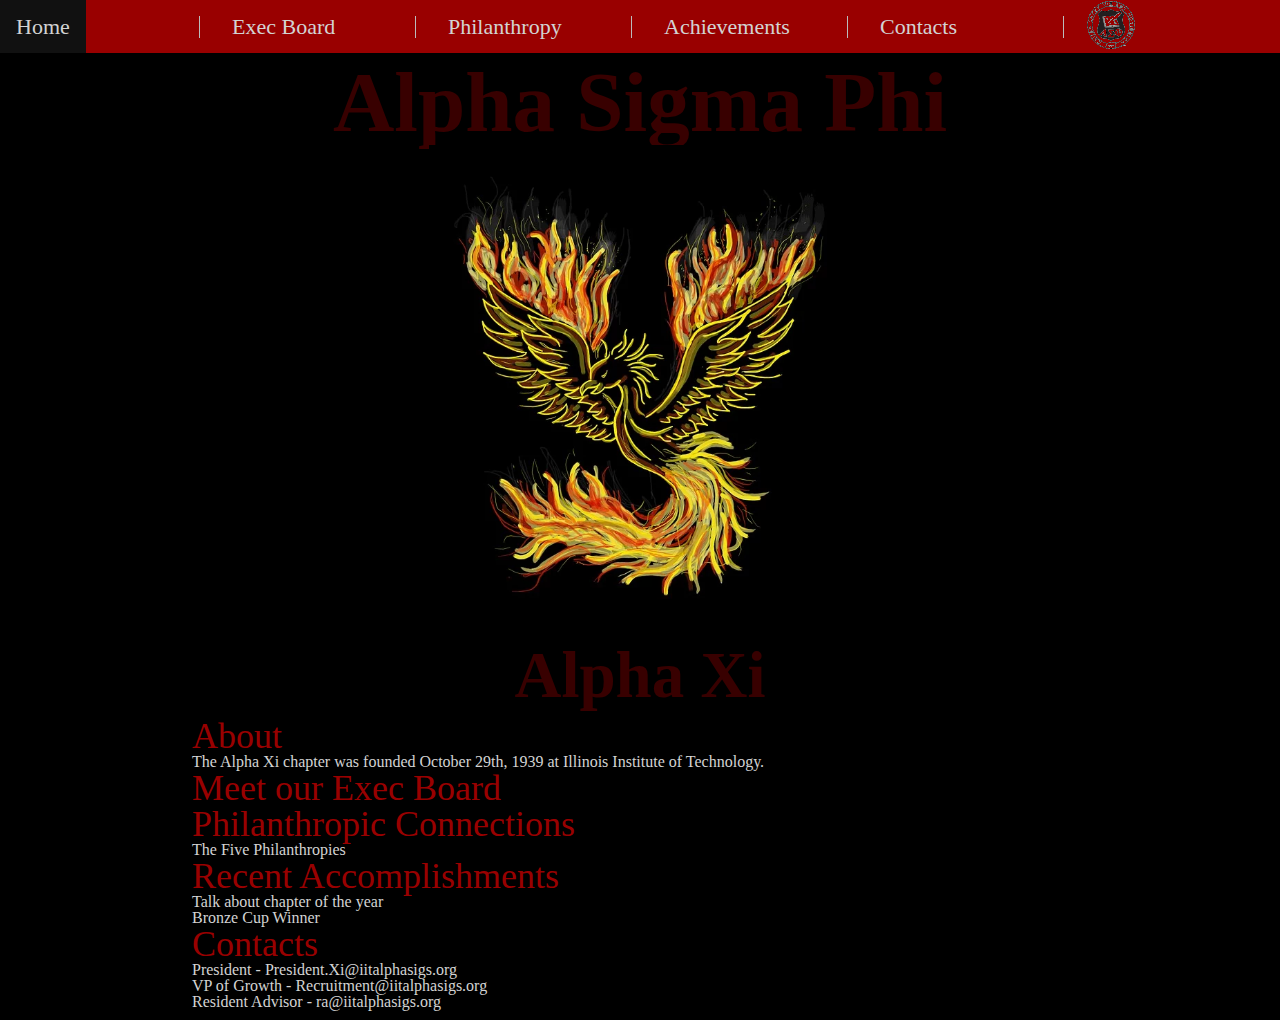
==== index.html @ 87fcec37 "create dedicated repo" ====
<!DOCTYPE html>
<html lang="en">
  <head>
    <meta charset="utf-8" />
    <meta name="viewport" content="width=device-width, initial-scale=1.0, shrink-to-fit=no"/>
    <title>Alpha Sigma Phi - Alpha Xi</title>
    <link rel="stylesheet" type="text/css" href="style.css">
  </head>
  <body>
    <ul class="nav">
      <li class="nav-item"><a href="#home">Home</a></li>
      <li class="nav-item"><a href="#exec">Exec Board</a></li>
      <li class="nav-item"><a href="#chairity">Philanthropy</a></li>
      <li class="nav-item"><a href="#achiev">Achievements</a></li>
      <li class="nav-item"><a href="#cont">Contacts</a></li>
      <li class="nav-item" id="logo"><img src="asplogo.png" alt="asplogo">
    </ul>
    <h1 class="fraternity">Alpha Sigma Phi</h1>
    <img class="phoenix" src="phoenix.webp" alt="pheonix">
    <h1 class="chapter">Alpha Xi</h1>
    <article>
      <h2 class="about" id="home">About</h2>
        <p>
          The Alpha Xi chapter was founded October 29th, 1939 at Illinois Institute of Technology.
        </p>
      <h2 class="e-board" id="exec">Meet our Exec Board</h2>
        <p>

        </p>
      <h2 class="phil" id="chairity">Philanthropic Connections</h2>
        <p>
          The Five Philanthropies
        </p>
      <h2 class="accomp" id="achiev">Recent Accomplishments</h2>
        <p>
          Talk about chapter of the year
        </p>
        <p>
          Bronze Cup Winner
        </p>
      <h2 class="contact" id="cont">Contacts</h2>
        <ul>
          <li>President        - President.Xi@iitalphasigs.org</li>
          <li>VP of Growth     - Recruitment@iitalphasigs.org</li>
          <li>Resident Advisor - ra@iitalphasigs.org</li>
        </ul>
    </article>
  </body>
</html>
---- style.css ----
/* http://meyerweb.com/eric/tools/css/reset/
   v2.0 | 20110126
   License: none (public domain)
*/

a,abbr,acronym,address,applet,article,aside,audio,b,big,blockquote,body,canvas,caption,center,cite,code,dd,del,details,dfn,div,dl,dt,em,embed,fieldset,figcaption,figure,footer,form,h1,h2,h3,h4,h5,h6,header,hgroup,html,i,iframe,img,ins,kbd,label,legend,li,mark,menu,nav,object,ol,output,p,pre,q,ruby,s,samp,section,small,span,strike,strong,sub,summary,sup,table,tbody,td,tfoot,th,thead,time,tr,tt,u,ul,var,video{margin:0;padding:0;border:0;font-size:100%;font:inherit;vertical-align:baseline}article,aside,details,figcaption,figure,footer,header,hgroup,menu,nav,section{display:block}html{line-height:1}body{line-height:inherit;}ol,ul{list-style:none}blockquote,q{quotes:none}blockquote:after,blockquote:before,q:after,q:before{content:'';content:none}table{border-collapse:collapse;border-spacing:0}

/* Begin site styles... */

html{
  font-family: serif, sans-serif, Helvetica;
}

body{
  background: black;
  color: #D3D3D3;
}

.nav{
  background-color: #990000; /* Crimson Red */
  display: grid;
  grid-template-columns: repeat(6, 1fr);
  grid-auto-rows: auto;
  grid-gap: 1em;
  align-items: center;

  margin: 0;
  overflow: hidden;
  position: fixed;
  top: 0;
  width: 100%;
}

.nav-item{
  float: left;
  border-right: 1px solid #bbb;
}

.nav-item:last-child{
  border-right: none;
}

.nav-item a{
  color: #D3D3D3;
  font-size: 22px;
  padding: 14px 16px;
  text-align: center;
  text-decoration: none;
}

#logo{
  float: right;
}

.nav-item a:hover{
  background-color:#111;
}

.phoenix{
  display: block;
  margin-left: auto;
  margin-right: auto;
  width: 33%;
}

h1{
  color: #380000; /* Crimson Red */
  font-weight: bold;
}

.fraternity{
  font-size: 85px;
  margin-top: 60px;
  text-align: center;
  /*
  top: 61%;
  left: 34%;
  position: absolute;
  */
}

.chapter{
  font-size: 65px;
  text-align: center;
  /*
  position: absolute;
  top:70%;
  left: 45%
  */
}

article{
  margin: 10px 15%;
}

h2{
  color: #990000; /* Crimson Red */
  font-size: 36px;

}
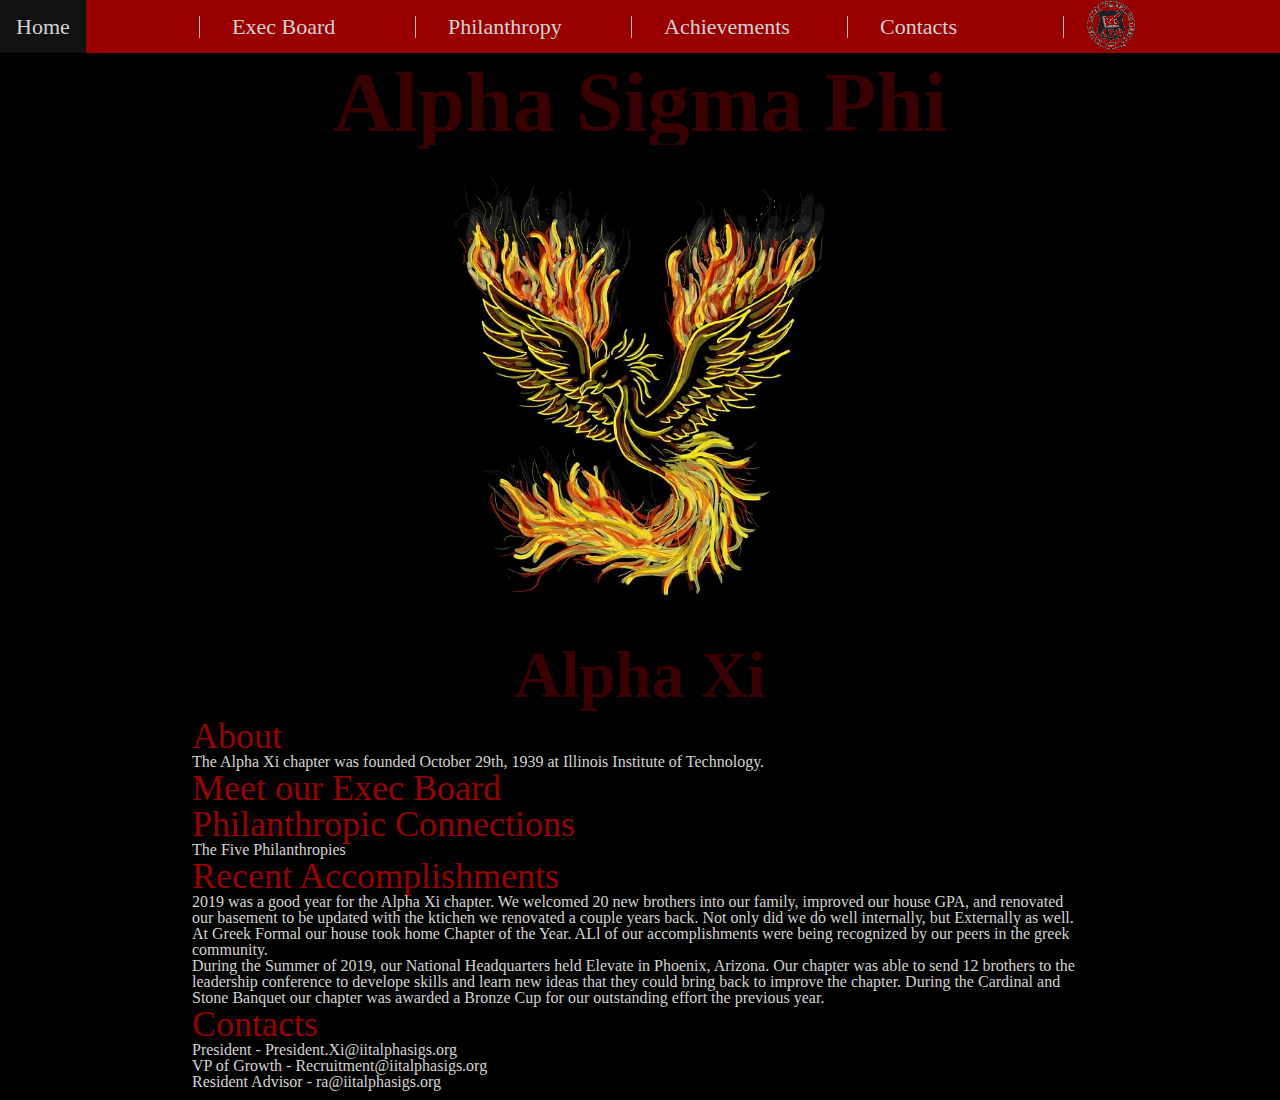
==== commit 26e7a313: "Add Recent Acomplishment text" ====
--- a/index.html
+++ b/index.html
@@ -33,10 +33,15 @@
         </p>
       <h2 class="accomp" id="achiev">Recent Accomplishments</h2>
         <p>
-          Talk about chapter of the year
+          2019 was a good year for the Alpha Xi chapter. We welcomed 20 new brothers into our family, improved our house GPA,
+          and renovated our basement to be updated with the ktichen we renovated a couple years back. Not only did we do well internally,
+          but Externally as well. At Greek Formal our house took home Chapter of the Year. ALl of our accomplishments were being
+          recognized by our peers in the greek community.
         </p>
         <p>
-          Bronze Cup Winner
+          During the Summer of 2019, our National Headquarters held Elevate in Phoenix, Arizona. Our chapter was able to send 12 brothers
+          to the leadership conference to develope skills and learn new ideas that they could bring back to improve the chapter.
+          During the Cardinal and Stone Banquet our chapter was awarded a Bronze Cup for our outstanding effort the previous year.  
         </p>
       <h2 class="contact" id="cont">Contacts</h2>
         <ul>
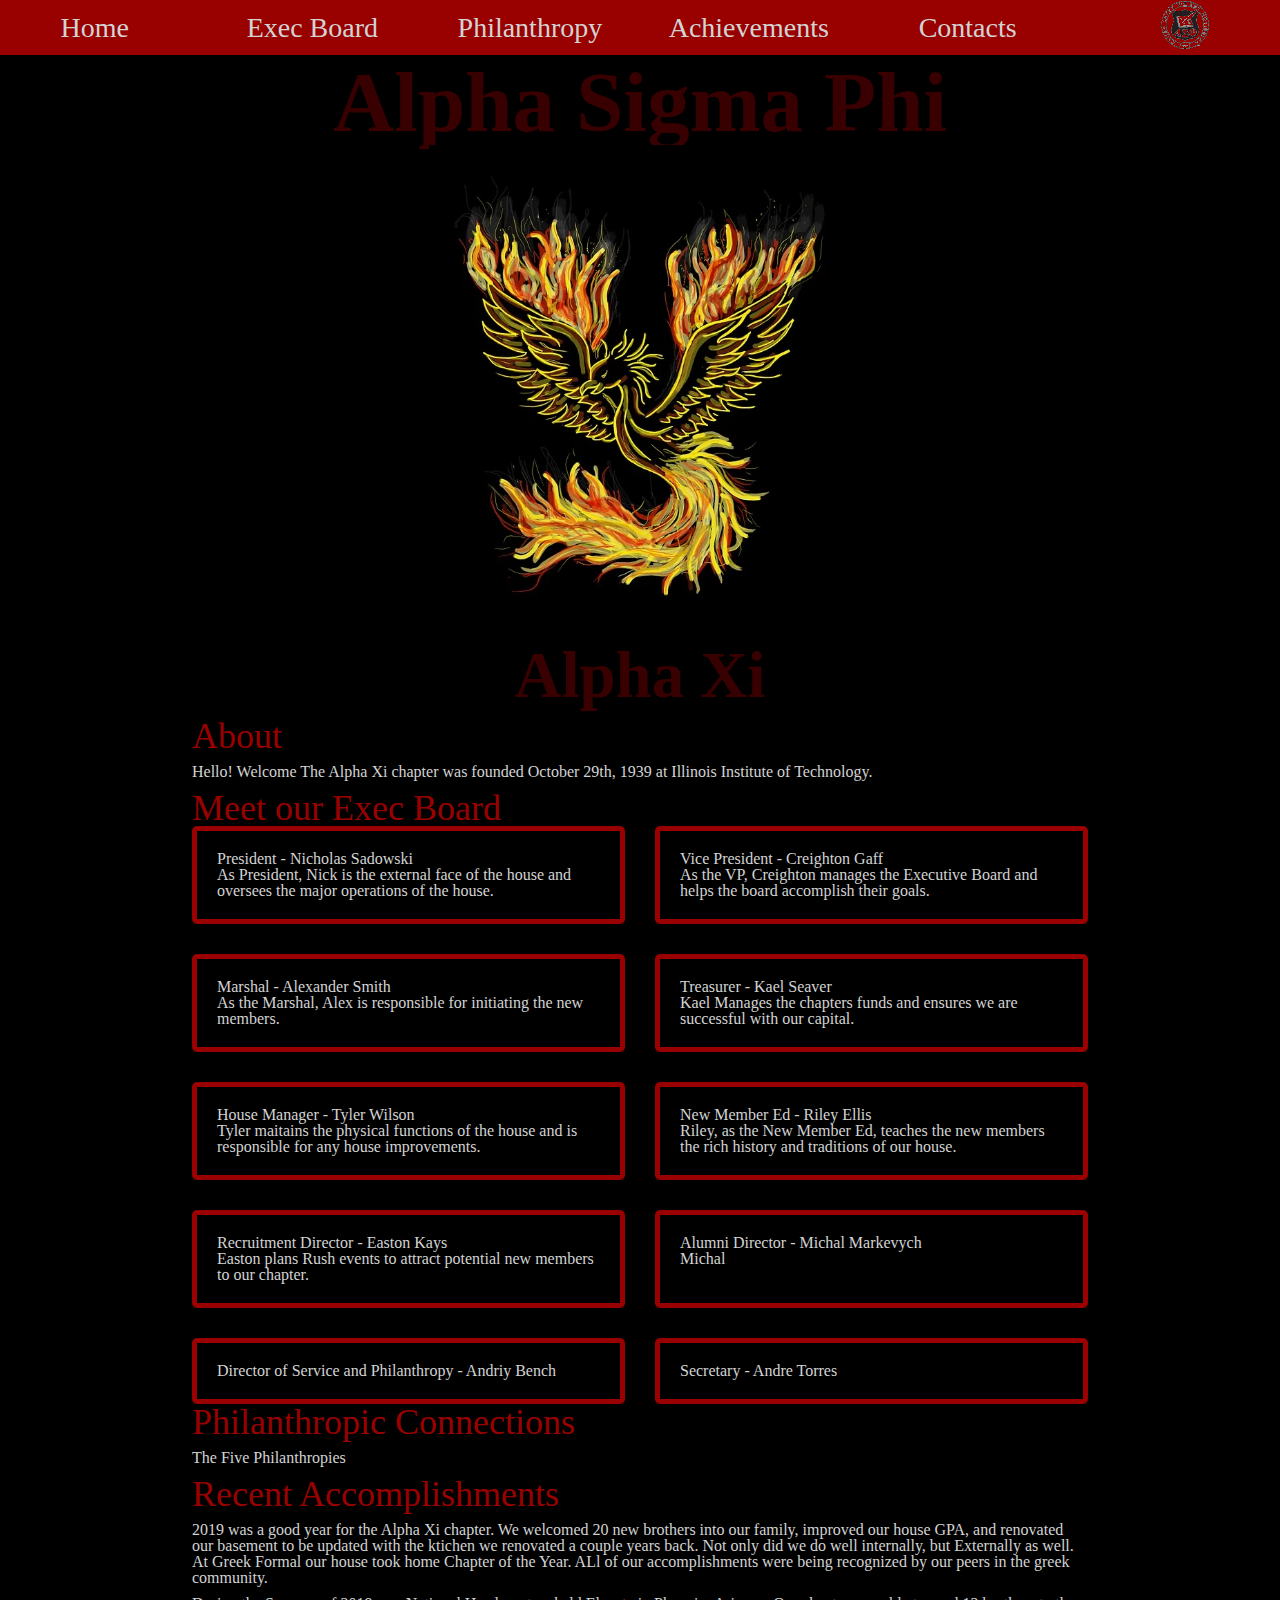
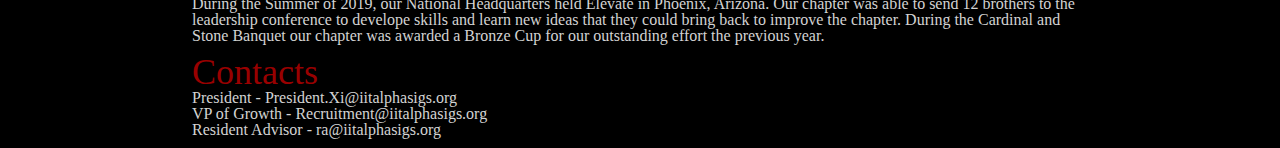
==== commit fb00398a: "Add Layout for Exec Board" ====
--- a/index.html
+++ b/index.html
@@ -21,12 +21,60 @@
     <article>
       <h2 class="about" id="home">About</h2>
         <p>
+          Hello! Welcome
           The Alpha Xi chapter was founded October 29th, 1939 at Illinois Institute of Technology.
         </p>
       <h2 class="e-board" id="exec">Meet our Exec Board</h2>
-        <p>
-
-        </p>
+        <ul class="exec-grid">
+          <li class="pos">
+            <img class="desc" src="Nick.png" alt="">
+            <h3>President - Nicholas Sadowski</h3>
+              As President, Nick is the external face of the house and oversees the major operations of the house.
+          </li>
+          <li class="pos">
+            <img class="desc" src="Creighton.png" alt="">
+            <h3>Vice President - Creighton Gaff</h3>
+            As the VP, Creighton manages the Executive Board and helps the board accomplish their goals.
+          </li>
+          <li class="pos">
+            <img class="desc" src="Alex.png" alt="">
+            <h3>Marshal - Alexander Smith</h3>
+            As the Marshal, Alex is responsible for initiating the new members.
+          </li>
+          <li class="pos">
+            <img class="desc" src="Kael.png" alt="">
+            <h3>Treasurer - Kael Seaver<h3>
+              Kael Manages the chapters funds and ensures we are successful with our capital.
+          </li>
+          <li class="pos">
+            <img class="desc" src="Tyler.png" alt="">
+            <h3>House Manager - Tyler Wilson</h3>
+            Tyler maitains the physical functions of the house and is responsible for any house improvements.
+          </li>
+          <li class="pos">
+            <img class="desc" src="Riley.png" alt="">
+            <h3>New Member Ed - Riley Ellis</h3>
+            Riley, as the New Member Ed, teaches the new members the rich history and traditions of our house.
+          </li>
+          <li class="pos">
+            <img class="desc" src="Easton.png" alt="">
+            <h3>Recruitment Director - Easton Kays</h3>
+            Easton plans Rush events to attract potential new members to our chapter.
+          </li>
+          <li class="pos">
+            <img class="desc" src="Markevych.png" alt="">
+            <h3>Alumni Director - Michal Markevych</h3>
+            Michal
+          </li>
+          <li class="pos">
+            <img class="desc" src="Andriy.png" alt="">
+            <h3>Director of Service and Philanthropy - Andriy Bench</h3>
+          </li>
+          <li class="pos">
+            <img class="desc" src="Andre.png" alt="">
+            <h3>Secretary - Andre Torres</h3>
+          </li>
+        </ul>
       <h2 class="phil" id="chairity">Philanthropic Connections</h2>
         <p>
           The Five Philanthropies
@@ -41,7 +89,7 @@
         <p>
           During the Summer of 2019, our National Headquarters held Elevate in Phoenix, Arizona. Our chapter was able to send 12 brothers
           to the leadership conference to develope skills and learn new ideas that they could bring back to improve the chapter.
-          During the Cardinal and Stone Banquet our chapter was awarded a Bronze Cup for our outstanding effort the previous year.  
+          During the Cardinal and Stone Banquet our chapter was awarded a Bronze Cup for our outstanding effort the previous year.
         </p>
       <h2 class="contact" id="cont">Contacts</h2>
         <ul>
--- a/style.css
+++ b/style.css
@@ -15,45 +15,70 @@
   background: black;
   color: #D3D3D3;
 }
-
-.nav{
-  background-color: #990000; /* Crimson Red */
-  display: grid;
-  grid-template-columns: repeat(6, 1fr);
-  grid-auto-rows: auto;
-  grid-gap: 1em;
-  align-items: center;
-
-  margin: 0;
-  overflow: hidden;
-  position: fixed;
-  top: 0;
-  width: 100%;
+@media screen and (min-width: 380px){
+  .nav{
+    background-color: #990000; /* Crimson Red */
+    display: grid;
+    font-size: 16px;
+    grid-gap: 1em;
+    top: 0;
+    text-align: center;
+ }
+ .nav-item a{
+   color: #D3D3D3;
+   padding: 6px 8px;
+   text-decoration: none;
+ }
+}
+@media screen and (min-width: 830px){
+  .nav{
+    background-color: #990000; /* Crimson Red */
+    display: grid;
+    font-size: 20px;
+    grid-template-columns: 1fr 1fr 1fr 1fr 1fr 70px;
+    grid-auto-rows: auto;
+    grid-gap: 1em;
+    align-items: center;
+    margin: 0;
+    overflow: hidden;
+    position: fixed;
+    top: 0;
+    text-align: center;
+    width: 100%;
+  }
+  .nav-item a{
+    color: #D3D3D3;
+    padding: 14px 16px;
+    text-decoration: none;
+  }
 }
 
-.nav-item{
-  float: left;
-  border-right: 1px solid #bbb;
-}
-
-.nav-item:last-child{
-  border-right: none;
-}
-
-.nav-item a{
-  color: #D3D3D3;
-  font-size: 22px;
-  padding: 14px 16px;
-  text-align: center;
-  text-decoration: none;
-}
-
-#logo{
-  float: right;
+@media screen and (min-width: 1164px){
+  .nav{
+    background-color: #990000; /* Crimson Red */
+    display: grid;
+    font-size: 28px;
+    grid-template-columns: repeat(6, 1fr);
+    grid-auto-rows: auto;
+    grid-gap: 1em;
+    align-items: center;
+    margin: 0;
+    overflow: hidden;
+    position: fixed;
+    top: 0;
+    text-align: center;
+    width: 100%;
+  }
+  .nav-item a{
+    color: #D3D3D3;
+    padding: 14px 16px;
+    text-decoration: none;
+  }
 }
 
 .nav-item a:hover{
-  background-color:#111;
+  background-color: #ffb3b3;
+  color: black;
 }
 
 .phoenix{
@@ -96,5 +121,24 @@
 h2{
   color: #990000; /* Crimson Red */
   font-size: 36px;
+}
 
+p{
+  margin: 10px 0;
 }
+
+.exec-grid{
+  display: grid;
+  grid-template-columns: repeat(2, 1fr);
+  grid-gap: 30px;
+}
+
+.pos{
+  padding: 20px;
+  border: 5px solid #990000;
+  border-radius: 5px;
+}
+
+.desc{
+  float: left;
+}
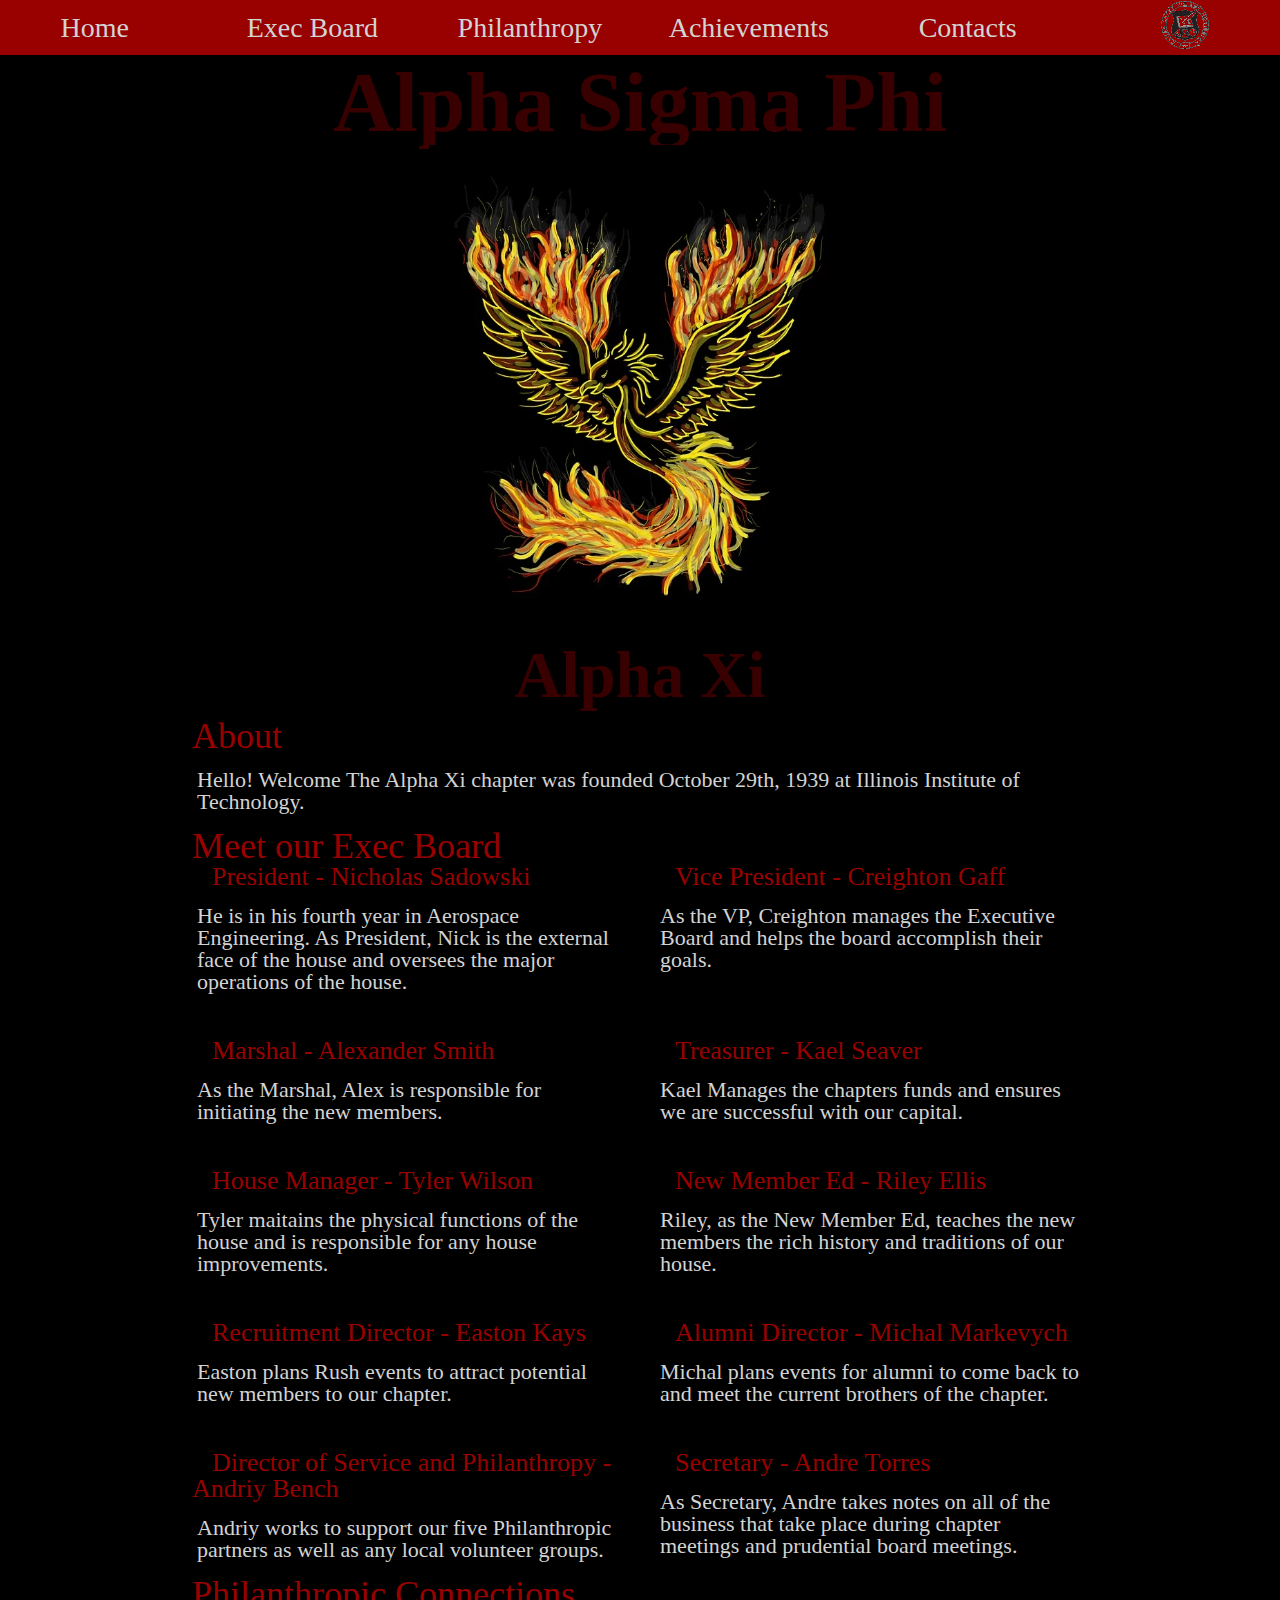
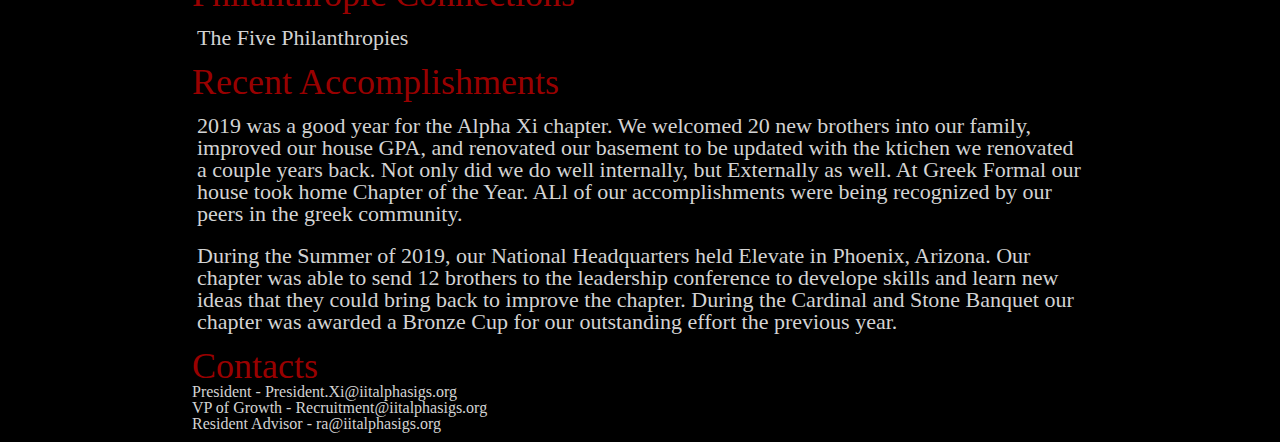
==== commit 42ee8064: "Add responsive design for exec board" ====
--- a/index.html
+++ b/index.html
@@ -29,50 +29,73 @@
           <li class="pos">
             <img class="desc" src="Nick.png" alt="">
             <h3>President - Nicholas Sadowski</h3>
+            <p>
+              He is in his fourth year in Aerospace Engineering.
               As President, Nick is the external face of the house and oversees the major operations of the house.
+            </p>
           </li>
           <li class="pos">
             <img class="desc" src="Creighton.png" alt="">
             <h3>Vice President - Creighton Gaff</h3>
-            As the VP, Creighton manages the Executive Board and helps the board accomplish their goals.
+            <p>
+              As the VP, Creighton manages the Executive Board and helps the board accomplish their goals.
+            </p>
           </li>
           <li class="pos">
             <img class="desc" src="Alex.png" alt="">
             <h3>Marshal - Alexander Smith</h3>
-            As the Marshal, Alex is responsible for initiating the new members.
+            <p>
+              As the Marshal, Alex is responsible for initiating the new members.
+            </p>
           </li>
           <li class="pos">
             <img class="desc" src="Kael.png" alt="">
-            <h3>Treasurer - Kael Seaver<h3>
+            <h3>Treasurer - Kael Seaver</h3>
+            <p>
               Kael Manages the chapters funds and ensures we are successful with our capital.
+            </p>
           </li>
           <li class="pos">
             <img class="desc" src="Tyler.png" alt="">
             <h3>House Manager - Tyler Wilson</h3>
-            Tyler maitains the physical functions of the house and is responsible for any house improvements.
+            <p>
+              Tyler maitains the physical functions of the house and is responsible for any house improvements.
+            </p>
           </li>
           <li class="pos">
             <img class="desc" src="Riley.png" alt="">
             <h3>New Member Ed - Riley Ellis</h3>
-            Riley, as the New Member Ed, teaches the new members the rich history and traditions of our house.
+            <p>
+              Riley, as the New Member Ed, teaches the new members the rich history and traditions of our house.
+            </p>
           </li>
           <li class="pos">
             <img class="desc" src="Easton.png" alt="">
             <h3>Recruitment Director - Easton Kays</h3>
-            Easton plans Rush events to attract potential new members to our chapter.
+            <p>
+              Easton plans Rush events to attract potential new members to our chapter.
+            </p>
           </li>
           <li class="pos">
             <img class="desc" src="Markevych.png" alt="">
             <h3>Alumni Director - Michal Markevych</h3>
-            Michal
+            <p>
+              Michal plans events for alumni to come back to and meet the current brothers of the chapter.
+            </p>
           </li>
           <li class="pos">
             <img class="desc" src="Andriy.png" alt="">
             <h3>Director of Service and Philanthropy - Andriy Bench</h3>
+            <p>
+              Andriy works to support our five Philanthropic partners as well as any local volunteer groups.
+            </p>
           </li>
           <li class="pos">
             <img class="desc" src="Andre.png" alt="">
             <h3>Secretary - Andre Torres</h3>
+            <p>
+              As Secretary, Andre takes notes on all of the business that take place during chapter meetings and prudential board meetings. 
+            </p>
           </li>
         </ul>
       <h2 class="phil" id="chairity">Philanthropic Connections</h2>
--- a/style.css
+++ b/style.css
@@ -123,22 +123,45 @@
   font-size: 36px;
 }
 
+h3{
+  color: #990000;
+  font-size: 26px;
+}
+
 p{
+  font-size: 22px;
   margin: 10px 0;
+  padding: 5px;
 }
 
 .exec-grid{
-  display: grid;
-  grid-template-columns: repeat(2, 1fr);
-  grid-gap: 30px;
-}
-
-.pos{
-  padding: 20px;
-  border: 5px solid #990000;
-  border-radius: 5px;
+  dispay: block;
 }
 
 .desc{
-  float: left;
+  padding: 10px;
 }
+
+@media screen and (min-width: 600px){
+  .exec-grid{
+    display: grid;
+    grid-template-columns: 1fr;
+    grid-gap: 30px;
+  }
+  .desc{
+    padding: 10px;
+    float: left;
+  }
+}
+
+@media screen and (min-width: 1200px){
+  .exec-grid{
+    display: grid;
+    grid-template-columns: repeat(2, 1fr);
+    grid-gap: 30px;
+  }
+  .desc{
+    padding: 10px;
+    float: left;
+  }
+}
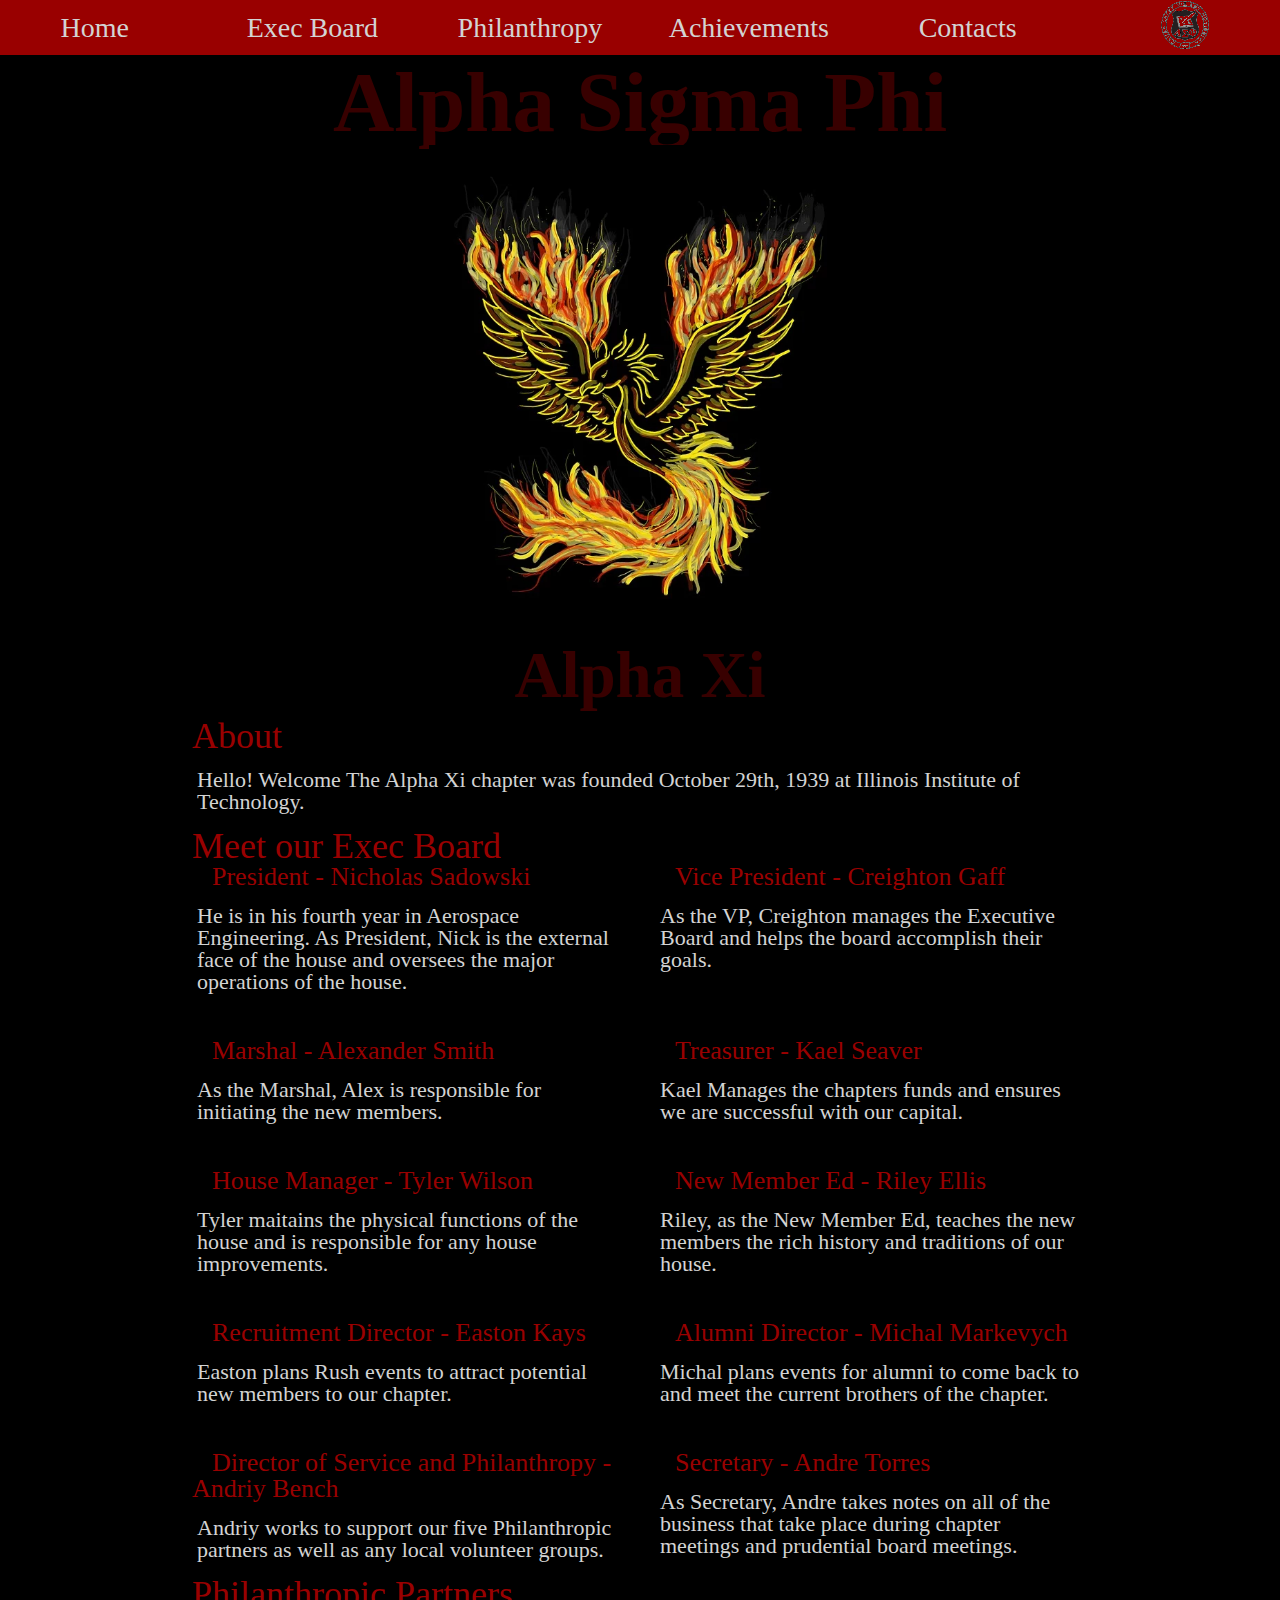
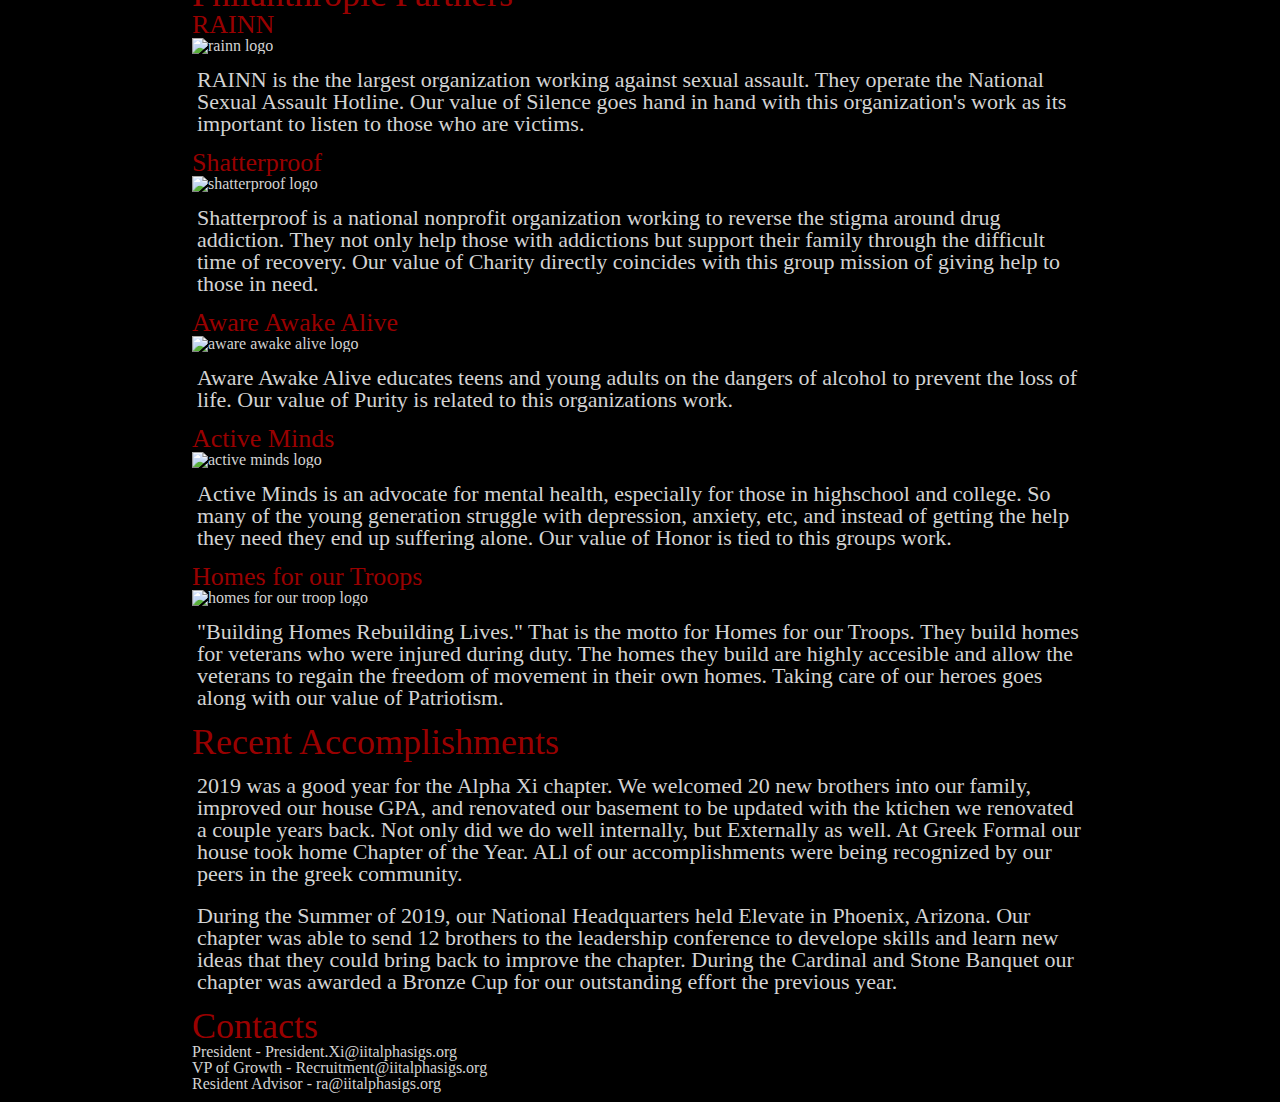
==== commit b69ede1b: "add philanthropic partners" ====
--- a/index.html
+++ b/index.html
@@ -27,7 +27,7 @@
       <h2 class="e-board" id="exec">Meet our Exec Board</h2>
         <ul class="exec-grid">
           <li class="pos">
-            <img class="desc" src="Nick.png" alt="">
+            <img class="desc" src="nick.png" alt="">
             <h3>President - Nicholas Sadowski</h3>
             <p>
               He is in his fourth year in Aerospace Engineering.
@@ -35,73 +35,114 @@
             </p>
           </li>
           <li class="pos">
-            <img class="desc" src="Creighton.png" alt="">
+            <img class="desc" src="creighton.png" alt="">
             <h3>Vice President - Creighton Gaff</h3>
             <p>
               As the VP, Creighton manages the Executive Board and helps the board accomplish their goals.
             </p>
           </li>
           <li class="pos">
-            <img class="desc" src="Alex.png" alt="">
+            <img class="desc" src="alex.png" alt="">
             <h3>Marshal - Alexander Smith</h3>
             <p>
               As the Marshal, Alex is responsible for initiating the new members.
             </p>
           </li>
           <li class="pos">
-            <img class="desc" src="Kael.png" alt="">
+            <img class="desc" src="kael.png" alt="">
             <h3>Treasurer - Kael Seaver</h3>
             <p>
               Kael Manages the chapters funds and ensures we are successful with our capital.
             </p>
           </li>
           <li class="pos">
-            <img class="desc" src="Tyler.png" alt="">
+            <img class="desc" src="tyler.png" alt="">
             <h3>House Manager - Tyler Wilson</h3>
             <p>
               Tyler maitains the physical functions of the house and is responsible for any house improvements.
             </p>
           </li>
           <li class="pos">
-            <img class="desc" src="Riley.png" alt="">
+            <img class="desc" src="riley.png" alt="">
             <h3>New Member Ed - Riley Ellis</h3>
             <p>
               Riley, as the New Member Ed, teaches the new members the rich history and traditions of our house.
             </p>
           </li>
           <li class="pos">
-            <img class="desc" src="Easton.png" alt="">
+            <img class="desc" src="easton.png" alt="">
             <h3>Recruitment Director - Easton Kays</h3>
             <p>
               Easton plans Rush events to attract potential new members to our chapter.
             </p>
           </li>
           <li class="pos">
-            <img class="desc" src="Markevych.png" alt="">
+            <img class="desc" src="michal.png" alt="">
             <h3>Alumni Director - Michal Markevych</h3>
             <p>
               Michal plans events for alumni to come back to and meet the current brothers of the chapter.
             </p>
           </li>
           <li class="pos">
-            <img class="desc" src="Andriy.png" alt="">
+            <img class="desc" src="andriy.png" alt="">
             <h3>Director of Service and Philanthropy - Andriy Bench</h3>
             <p>
               Andriy works to support our five Philanthropic partners as well as any local volunteer groups.
             </p>
           </li>
           <li class="pos">
-            <img class="desc" src="Andre.png" alt="">
+            <img class="desc" src="andre.png" alt="">
             <h3>Secretary - Andre Torres</h3>
             <p>
-              As Secretary, Andre takes notes on all of the business that take place during chapter meetings and prudential board meetings. 
+              As Secretary, Andre takes notes on all of the business that take place during chapter meetings and prudential board meetings.
             </p>
           </li>
         </ul>
-      <h2 class="phil" id="chairity">Philanthropic Connections</h2>
-        <p>
-          The Five Philanthropies
-        </p>
+      <h2 class="phil" id="chairity">Philanthropic Partners</h2>
+        <ul class="phil-list">
+          <li>
+            <h3>RAINN</h3>
+            <img class="" src="rainn.png" alt="rainn logo">
+            <p>
+              RAINN is the the largest organization working against sexual assault. They operate the National Sexual Assault Hotline.
+              Our value of Silence goes hand in hand with this organization's work as its important to listen to those who are victims.
+            </p>
+          </li>
+          <li>
+            <h3>Shatterproof</h3>
+            <img class="" src="shatterproof.png" alt="shatterproof logo">
+            <p>
+              Shatterproof is a national nonprofit organization working to reverse the stigma around drug addiction. They not only help
+              those with addictions but support their family through the difficult time of recovery. Our value of Charity directly
+              coincides with this group mission of giving help to those in need.
+            </p>
+          </li>
+          <li>
+            <h3>Aware Awake Alive</h3>
+            <img class="" src="aware.png" alt="aware awake alive logo">
+            <p>
+              Aware Awake Alive educates teens and young adults on the dangers of alcohol to prevent the loss of life. Our value of Purity
+              is related to this organizations work.
+            </p>
+          </li>
+          <li>
+            <h3>Active Minds</h3>
+            <img class="" src="active.jpeg" alt="active minds logo">
+            <p>
+              Active Minds is an advocate for mental health, especially for those in highschool and college.
+              So many of the young generation struggle with depression, anxiety, etc, and instead of getting the help they need
+              they end up suffering alone. Our value of Honor is tied to this groups work.
+          </li>
+          <li>
+            <h3>Homes for our Troops</h3>
+            <img class="" src="homes.jpeg" alt="homes for our troop logo">
+            <p>
+              "Building Homes Rebuilding Lives." That is the motto for Homes for our Troops. They build homes for veterans who were
+              injured during duty. The homes they build are highly accesible and allow the veterans to regain the freedom of movement
+              in their own homes. Taking care of our heroes goes along with our value of Patriotism.
+            </p>
+          </li>
+        </ul>
       <h2 class="accomp" id="achiev">Recent Accomplishments</h2>
         <p>
           2019 was a good year for the Alpha Xi chapter. We welcomed 20 new brothers into our family, improved our house GPA,
--- a/style.css
+++ b/style.css
@@ -15,21 +15,21 @@
   background: black;
   color: #D3D3D3;
 }
-@media screen and (min-width: 380px){
-  .nav{
-    background-color: #990000; /* Crimson Red */
-    display: grid;
-    font-size: 16px;
-    grid-gap: 1em;
-    top: 0;
-    text-align: center;
- }
- .nav-item a{
-   color: #D3D3D3;
-   padding: 6px 8px;
-   text-decoration: none;
- }
+
+.nav{
+  background-color: #990000; /* Crimson Red */
+  display: grid;
+  font-size: 16px;
+  grid-gap: 1em;
+  top: 0;
+  text-align: center;
 }
+.nav-item a{
+ color: #D3D3D3;
+ padding: 6px 8px;
+ text-decoration: none;
+}
+
 @media screen and (min-width: 830px){
   .nav{
     background-color: #990000; /* Crimson Red */
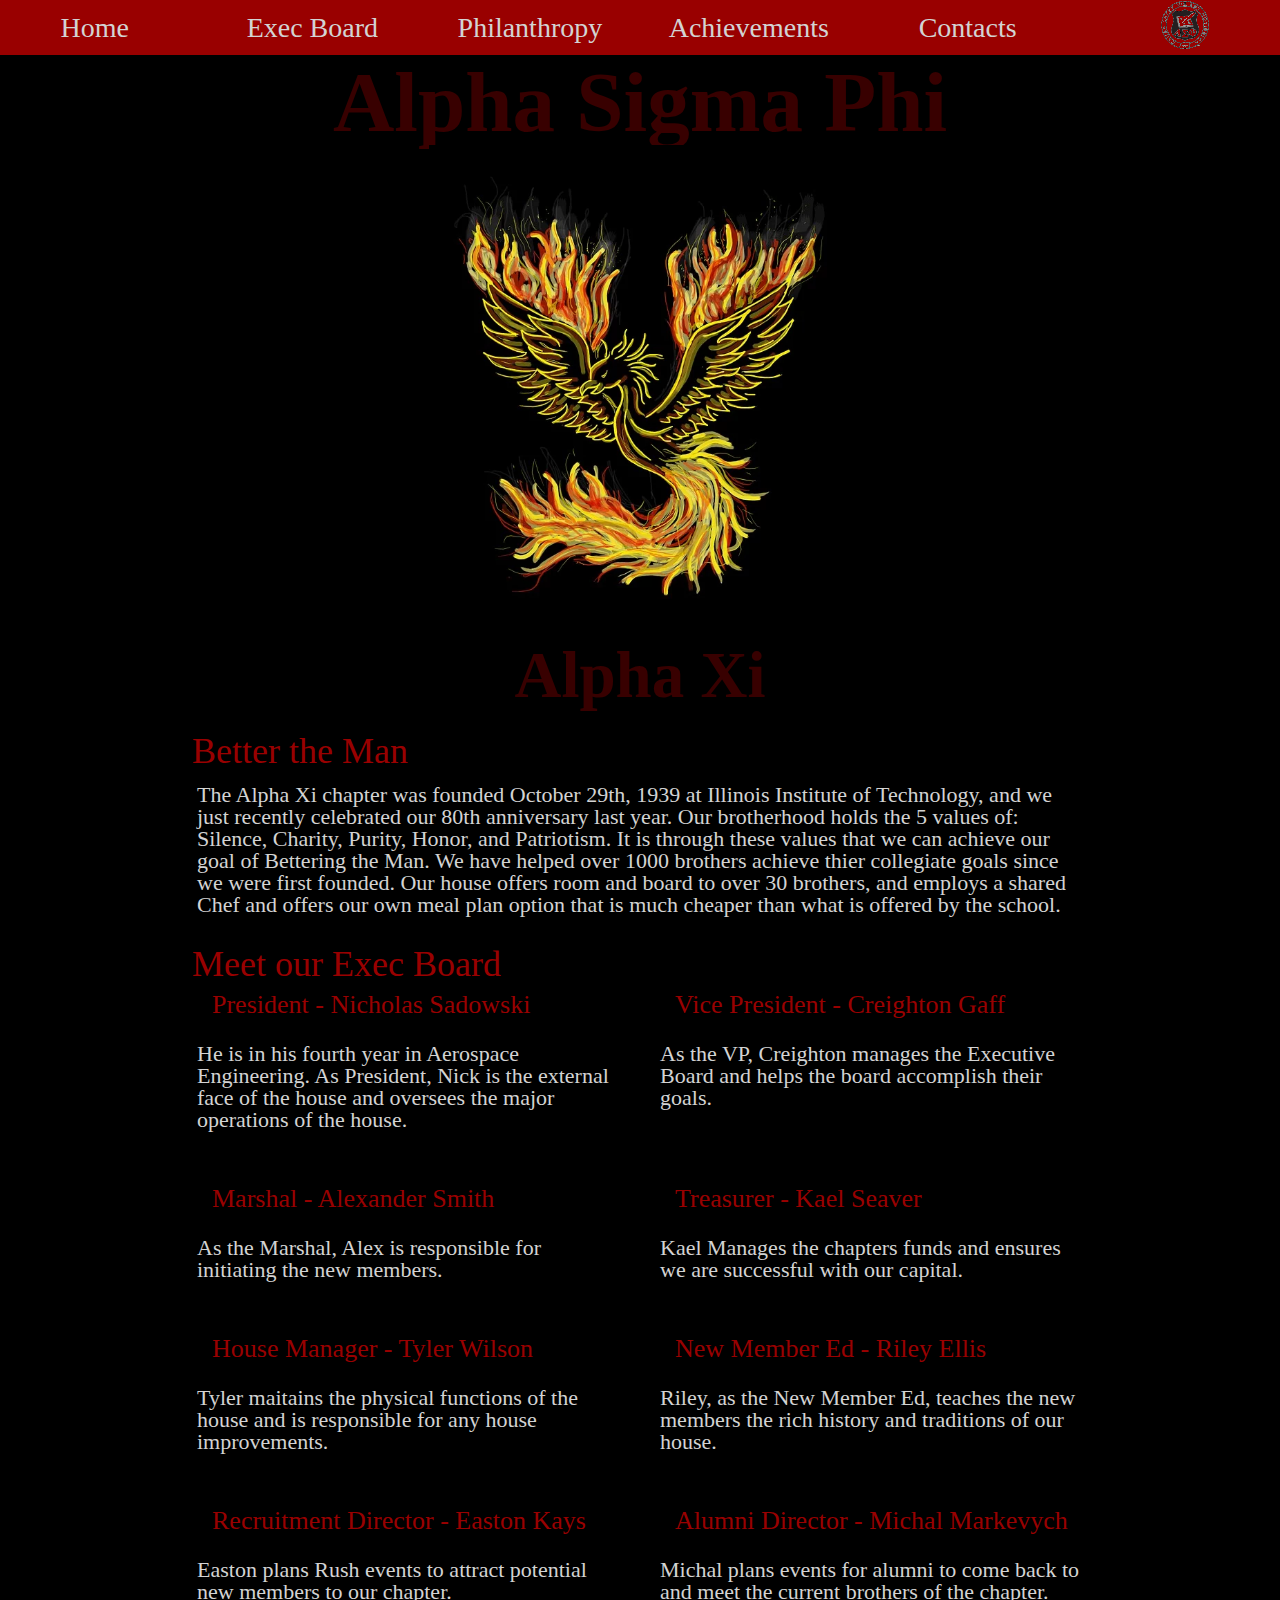
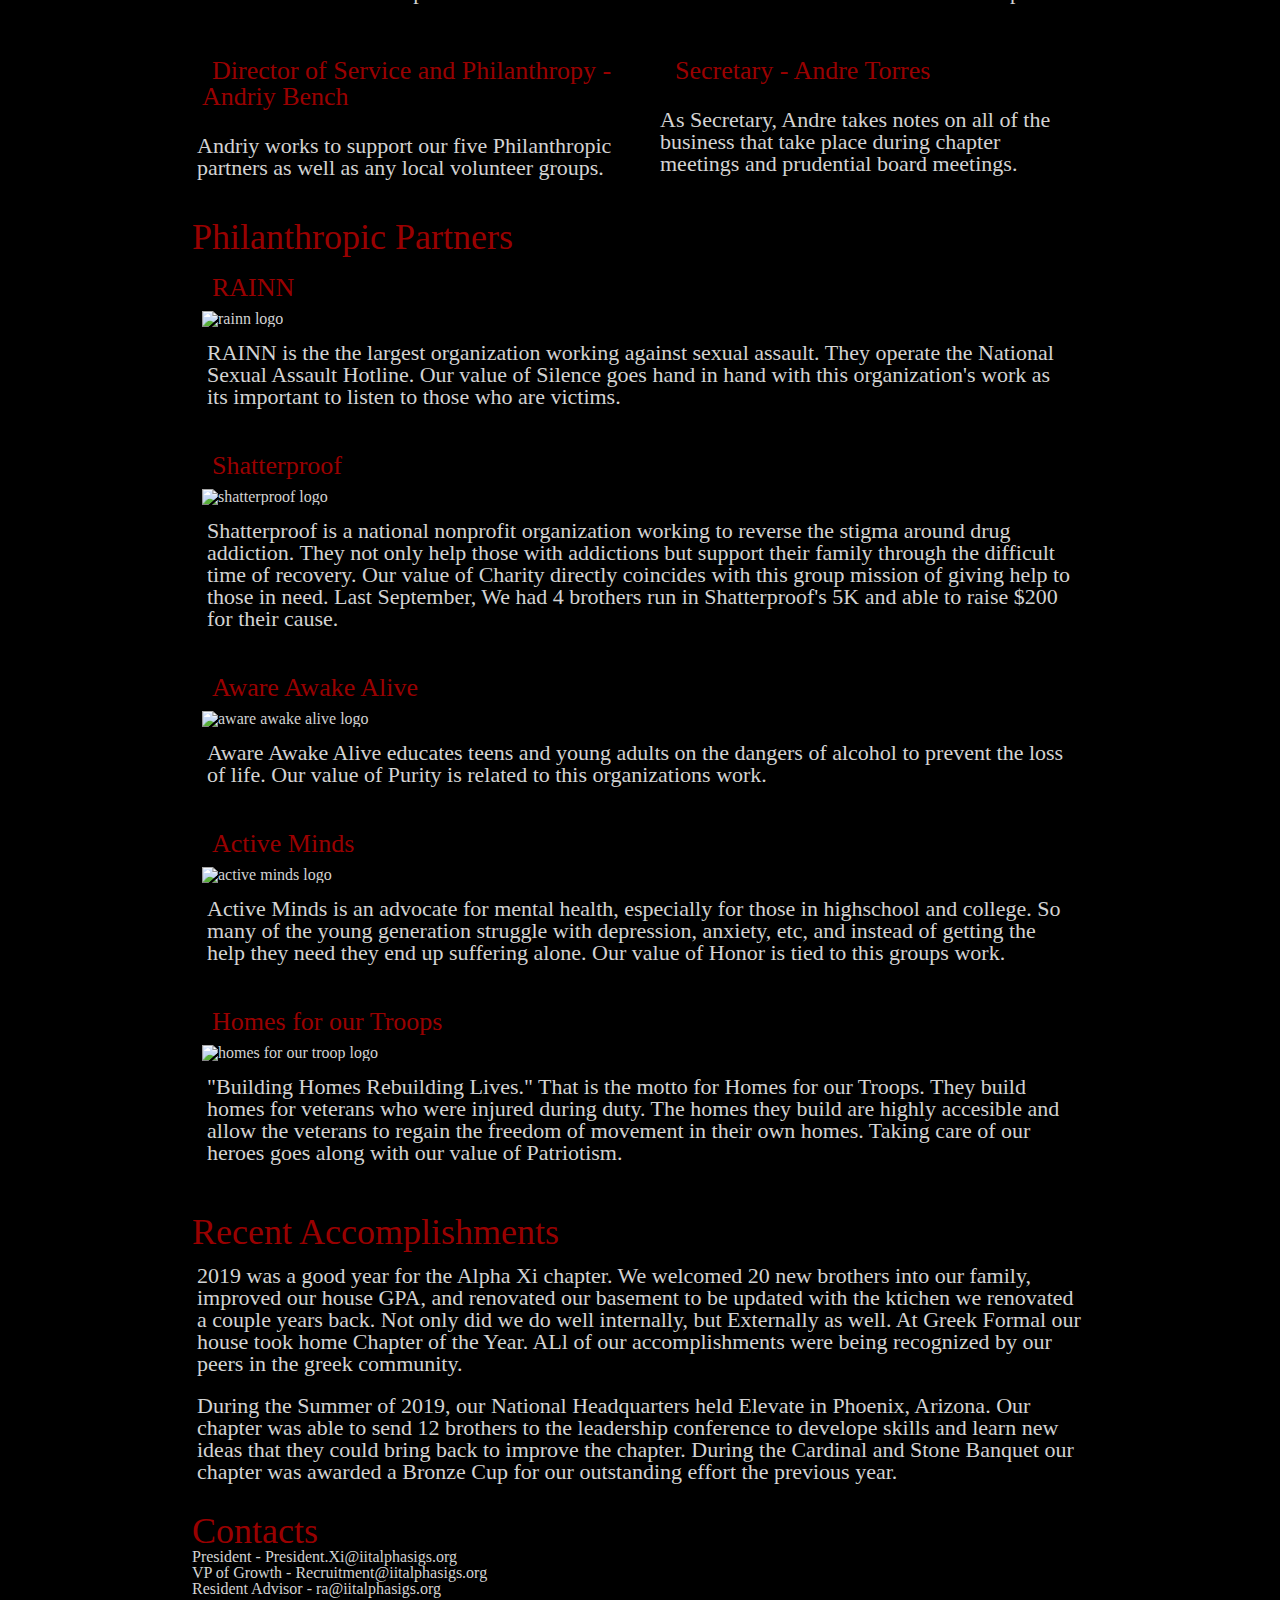
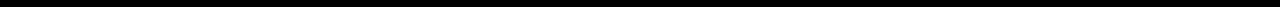
==== commit ad39c048: "Add media queries to phil" ====
--- a/index.html
+++ b/index.html
@@ -19,10 +19,14 @@
     <img class="phoenix" src="phoenix.webp" alt="pheonix">
     <h1 class="chapter">Alpha Xi</h1>
     <article>
-      <h2 class="about" id="home">About</h2>
+      <h2 class="about" id="home">Better the Man</h2>
         <p>
-          Hello! Welcome
-          The Alpha Xi chapter was founded October 29th, 1939 at Illinois Institute of Technology.
+          The Alpha Xi chapter was founded October 29th, 1939 at Illinois Institute of Technology, and we just recently celebrated
+          our 80th anniversary last year. Our brotherhood holds the 5 values of: Silence, Charity, Purity, Honor, and Patriotism.
+          It is through these values that we can achieve our goal of Bettering the Man. We have helped over 1000 brothers achieve
+          thier collegiate goals since we were first founded.
+          Our house offers room and board to over 30 brothers, and employs a shared Chef and offers our own meal plan option
+          that is much cheaper than what is offered by the school.
         </p>
       <h2 class="e-board" id="exec">Meet our Exec Board</h2>
         <ul class="exec-grid">
@@ -100,7 +104,7 @@
         </ul>
       <h2 class="phil" id="chairity">Philanthropic Partners</h2>
         <ul class="phil-list">
-          <li>
+          <li class="phil-item">
             <h3>RAINN</h3>
             <img class="" src="rainn.png" alt="rainn logo">
             <p>
@@ -108,16 +112,17 @@
               Our value of Silence goes hand in hand with this organization's work as its important to listen to those who are victims.
             </p>
           </li>
-          <li>
+          <li class="phil-item">
             <h3>Shatterproof</h3>
             <img class="" src="shatterproof.png" alt="shatterproof logo">
             <p>
               Shatterproof is a national nonprofit organization working to reverse the stigma around drug addiction. They not only help
               those with addictions but support their family through the difficult time of recovery. Our value of Charity directly
-              coincides with this group mission of giving help to those in need.
+              coincides with this group mission of giving help to those in need. Last September, We had 4 brothers run in Shatterproof's
+              5K and able to raise $200 for their cause.
             </p>
           </li>
-          <li>
+          <li class="phil-item">
             <h3>Aware Awake Alive</h3>
             <img class="" src="aware.png" alt="aware awake alive logo">
             <p>
@@ -125,7 +130,7 @@
               is related to this organizations work.
             </p>
           </li>
-          <li>
+          <li class="phil-item">
             <h3>Active Minds</h3>
             <img class="" src="active.jpeg" alt="active minds logo">
             <p>
@@ -133,7 +138,7 @@
               So many of the young generation struggle with depression, anxiety, etc, and instead of getting the help they need
               they end up suffering alone. Our value of Honor is tied to this groups work.
           </li>
-          <li>
+          <li class="phil-item">
             <h3>Homes for our Troops</h3>
             <img class="" src="homes.jpeg" alt="homes for our troop logo">
             <p>
@@ -156,6 +161,7 @@
           During the Cardinal and Stone Banquet our chapter was awarded a Bronze Cup for our outstanding effort the previous year.
         </p>
       <h2 class="contact" id="cont">Contacts</h2>
+
         <ul>
           <li>President        - President.Xi@iitalphasigs.org</li>
           <li>VP of Growth     - Recruitment@iitalphasigs.org</li>
--- a/style.css
+++ b/style.css
@@ -5,7 +5,7 @@
 
 a,abbr,acronym,address,applet,article,aside,audio,b,big,blockquote,body,canvas,caption,center,cite,code,dd,del,details,dfn,div,dl,dt,em,embed,fieldset,figcaption,figure,footer,form,h1,h2,h3,h4,h5,h6,header,hgroup,html,i,iframe,img,ins,kbd,label,legend,li,mark,menu,nav,object,ol,output,p,pre,q,ruby,s,samp,section,small,span,strike,strong,sub,summary,sup,table,tbody,td,tfoot,th,thead,time,tr,tt,u,ul,var,video{margin:0;padding:0;border:0;font-size:100%;font:inherit;vertical-align:baseline}article,aside,details,figcaption,figure,footer,header,hgroup,menu,nav,section{display:block}html{line-height:1}body{line-height:inherit;}ol,ul{list-style:none}blockquote,q{quotes:none}blockquote:after,blockquote:before,q:after,q:before{content:'';content:none}table{border-collapse:collapse;border-spacing:0}
 
-/* Begin site styles... */
+/* Begin site styles... #D3D3D3 */
 
 html{
   font-family: serif, sans-serif, Helvetica;
@@ -13,7 +13,7 @@
 
 body{
   background: black;
-  color: #D3D3D3;
+  color:#D3D3D3;
 }
 
 .nav{
@@ -97,21 +97,11 @@
   font-size: 85px;
   margin-top: 60px;
   text-align: center;
-  /*
-  top: 61%;
-  left: 34%;
-  position: absolute;
-  */
 }
 
 .chapter{
   font-size: 65px;
   text-align: center;
-  /*
-  position: absolute;
-  top:70%;
-  left: 45%
-  */
 }
 
 article{
@@ -121,11 +111,13 @@
 h2{
   color: #990000; /* Crimson Red */
   font-size: 36px;
+  margin-top: 25px;
 }
 
 h3{
   color: #990000;
   font-size: 26px;
+  padding: 10px;
 }
 
 p{
@@ -165,3 +157,29 @@
     float: left;
   }
 }
+
+.phil-list{
+  display: block;
+}
+
+.phil-item{
+  padding: 10px;
+}
+
+@media screen and (min-width: 1432px){
+  .phil-list{
+    display: flex;
+    flex-wrap: wrap;
+    justify-content: space-between;
+  }
+  .phil-item{
+    width: 48%;
+    height: 370px;
+    margin-bottom: 2%;
+  }
+  .phil-item:nth-child(3n){
+    width: 100%;
+    height: 200px;
+    align-self: center;
+  }
+}
